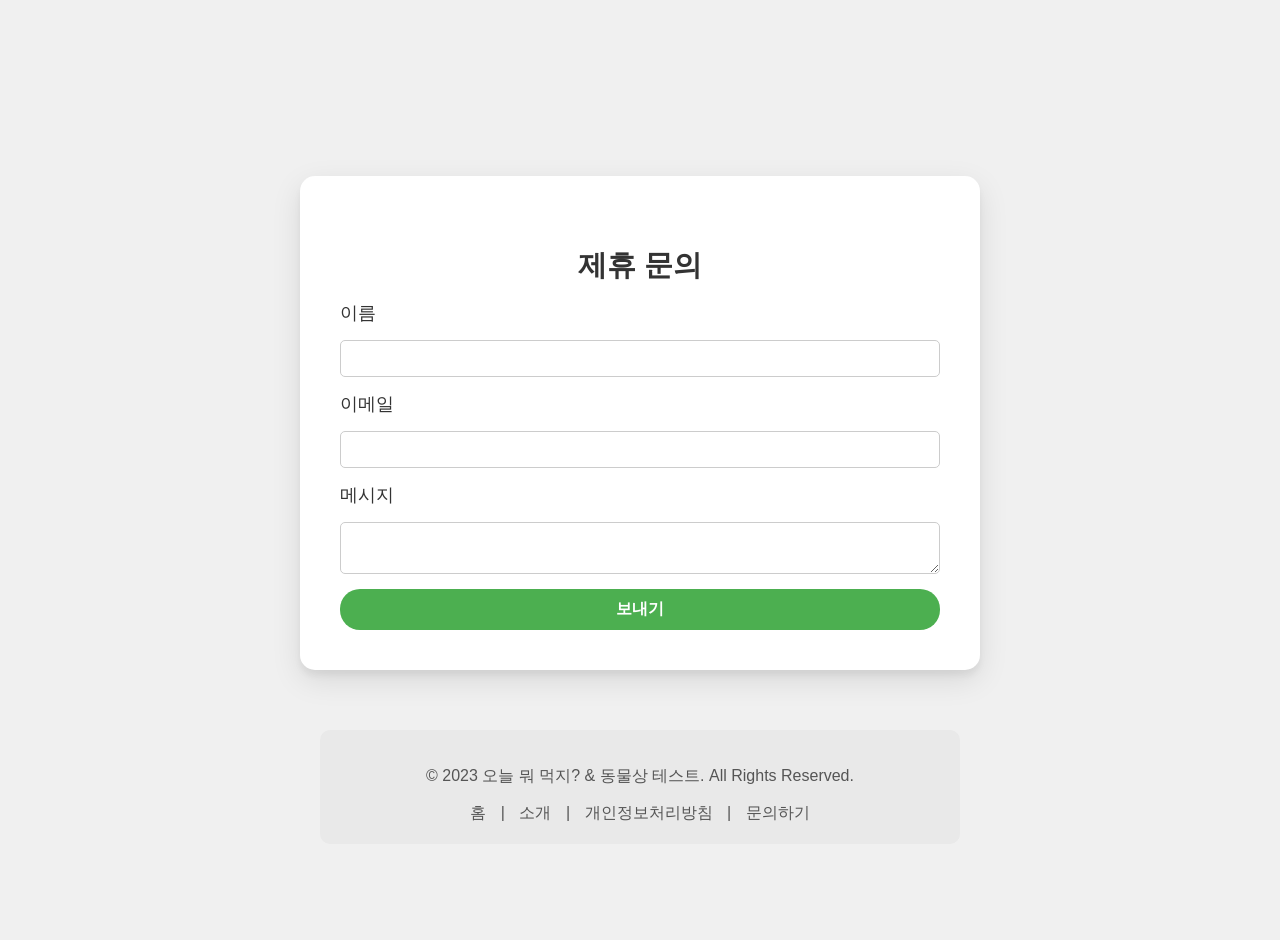
==== contact.html @ d72cf7bf "Restructure site for Adsense optimization" ====
<!DOCTYPE html>
<html lang="ko">
<head>
    <meta charset="UTF-8">
    <meta name="viewport" content="width=device-width, initial-scale=1.0">
    <title>문의하기 - 오늘 뭐 먹지? & 동물상 테스트</title>
    <link rel="stylesheet" href="style.css">
</head>
<body>
    <div class="container" id="contact-form">
        <h2 data-ko="제휴 문의" data-en="Partnership Inquiry">제휴 문의</h2>
        <form action="https://formspree.io/f/mqeypzgw" method="POST">
            <label for="name" data-ko="이름" data-en="Name">이름</label>
            <input type="text" id="name" name="name" required>

            <label for="email" data-ko="이메일" data-en="Email">이메일</label>
            <input type="email" id="email" name="email" required>

            <label for="message" data-ko="메시지" data-en="Message">메시지</label>
            <textarea id="message" name="message" required></textarea>

            <button type="submit" data-ko="보내기" data-en="Send">보내기</button>
        </form>
    </div>

    <footer>
        <p>&copy; 2023 오늘 뭐 먹지? & 동물상 테스트. All Rights Reserved.</p>
        <nav>
            <a href="index.html">홈</a> |
            <a href="about.html">소개</a> |
            <a href="privacy.html">개인정보처리방침</a> |
            <a href="contact.html">문의하기</a>
        </nav>
    </footer>

    <script src="main.js"></script>
</body>
</html>
---- style.css ----
:root {
    --main-bg-color: #f0f0f0;
    --text-color: #333333;
    --button-bg-color: #4CAF50;
    --button-text-color: white;
    --button-hover-bg-color: #45a049;
    --glow-color: rgba(76, 175, 80, 0.7);
    --container-bg-color: #ffffff;
    --suggestion-box-bg-color: #ffffff;
    --suggestion-box-text-color: #333333;
    --footer-bg-color: #e9e9e9;
    --footer-text-color: #555555;
}

body {
    font-family: 'Helvetica Neue', sans-serif;
    display: flex;
    flex-direction: column;
    justify-content: center;
    align-items: center;
    min-height: 100vh;
    margin: 0;
    padding: 20px;
    background-color: var(--main-bg-color);
    gap: 20px;
    position: relative;
    color: var(--text-color);
}

.top-right-buttons {
    position: absolute;
    top: 20px;
    right: 20px;
    display: flex;
    gap: 10px;
}

.container {
    text-align: center;
    background: var(--container-bg-color);
    padding: 40px;
    border-radius: 15px;
    box-shadow: 0 10px 30px rgba(0,0,0,0.1), 0 6px 6px rgba(0,0,0,0.05);
    width: 100%;
    max-width: 600px;
    margin-top: 80px; /* Adjust for top buttons */
}

.container h1 {
    font-size: 2.5rem;
    color: var(--text-color);
    margin-bottom: 20px;
}

.container p {
    font-size: 1.1rem;
    line-height: 1.6;
    margin-bottom: 30px;
}

/* Styles for about and privacy pages */
.container ul {
    text-align: left;
    list-style-position: inside;
    margin-bottom: 20px;
}

.container h2 {
    font-size: 1.8rem;
    margin-top: 30px;
    margin-bottom: 15px;
}

.suggestion-box {
    width: 100%;
    height: 120px;
    display: flex;
    justify-content: center;
    align-items: center;
    border-radius: 10px;
    background-color: var(--suggestion-box-bg-color);
    color: var(--suggestion-box-text-color);
    font-size: 2.5rem;
    font-weight: bold;
    margin: 20px 0;
    box-shadow: inset 0 2px 4px rgba(0,0,0,0.06);
}

.suggestion-box.animate {
    animation: spin 0.5s ease-in-out;
}

@keyframes spin {
    0% { transform: rotateY(0deg); }
    100% { transform: rotateY(360deg); }
}

#label-container {
    margin: 20px 0;
    font-size: 1.5rem;
    font-weight: bold;
}

.custom-file-upload {
    display: inline-block;
    padding: 15px 30px;
    cursor: pointer;
    background-color: var(--button-bg-color);
    color: var(--button-text-color);
    border-radius: 50px;
    font-size: 1.2rem;
    font-weight: bold;
    transition: background-color 0.3s, box-shadow 0.3s, transform 0.2s;
    box-shadow: 0 4px 15px rgba(0,0,0,0.2);
}

.custom-file-upload:hover {
    background-color: var(--button-hover-bg-color);
    box-shadow: 0 0 20px 5px var(--glow-color);
    transform: translateY(-2px);
}

button, input[type="submit"] {
    background-color: var(--button-bg-color);
    color: var(--button-text-color);
    border: none;
    padding: 10px 20px;
    font-size: 1rem;
    font-weight: bold;
    border-radius: 20px;
    cursor: pointer;
    transition: background-color 0.3s, box-shadow 0.3s, transform 0.2s;
}

button:hover, input[type="submit"]:hover {
    background-color: var(--button-hover-bg-color);
    transform: translateY(-1px);
}

#generate-dinner-btn, #predict-button {
    padding: 15px 30px;
    font-size: 1.2rem;
    border-radius: 50px;
    box-shadow: 0 4px 15px rgba(0,0,0,0.2);
    margin-top: 20px;
}

/* Contact Form */
#contact-form form {
    display: flex;
    flex-direction: column;
    gap: 15px;
}

#contact-form label {
    font-size: 1.1rem;
    text-align: left;
}

#contact-form input, #contact-form textarea {
    padding: 10px;
    border-radius: 5px;
    border: 1px solid #ccc;
    width: 100%;
    box-sizing: border-box;
}

/* Footer */
footer {
    width: 100%;
    max-width: 600px;
    text-align: center;
    padding: 20px;
    margin-top: 40px;
    background-color: var(--footer-bg-color);
    border-radius: 10px;
    color: var(--footer-text-color);
}

footer nav a {
    color: var(--footer-text-color);
    text-decoration: none;
    margin: 0 10px;
    transition: color 0.3s;
}

footer nav a:hover {
    color: var(--text-color);
}

/* Dark Mode */
body.dark-mode {
    --main-bg-color: #121212;
    --text-color: #ffffff;
    --button-bg-color: #bb86fc;
    --button-text-color: #000000;
    --button-hover-bg-color: #a063f0;
    --glow-color: rgba(187, 134, 252, 0.7);
    --container-bg-color: #1e1e1e;
    --suggestion-box-bg-color: #2a2a2a;
    --suggestion-box-text-color: #ffffff;
    --footer-bg-color: #1e1e1e;
    --footer-text-color: #aaaaaa;
}

/* Responsive Design */
@media (max-width: 600px) {
    .top-right-buttons {
        position: static;
        margin-bottom: 20px;
        justify-content: center;
    }
    .container {
        padding: 20px;
        margin-top: 20px;
    }
    h1 {
        font-size: 2rem;
    }
}
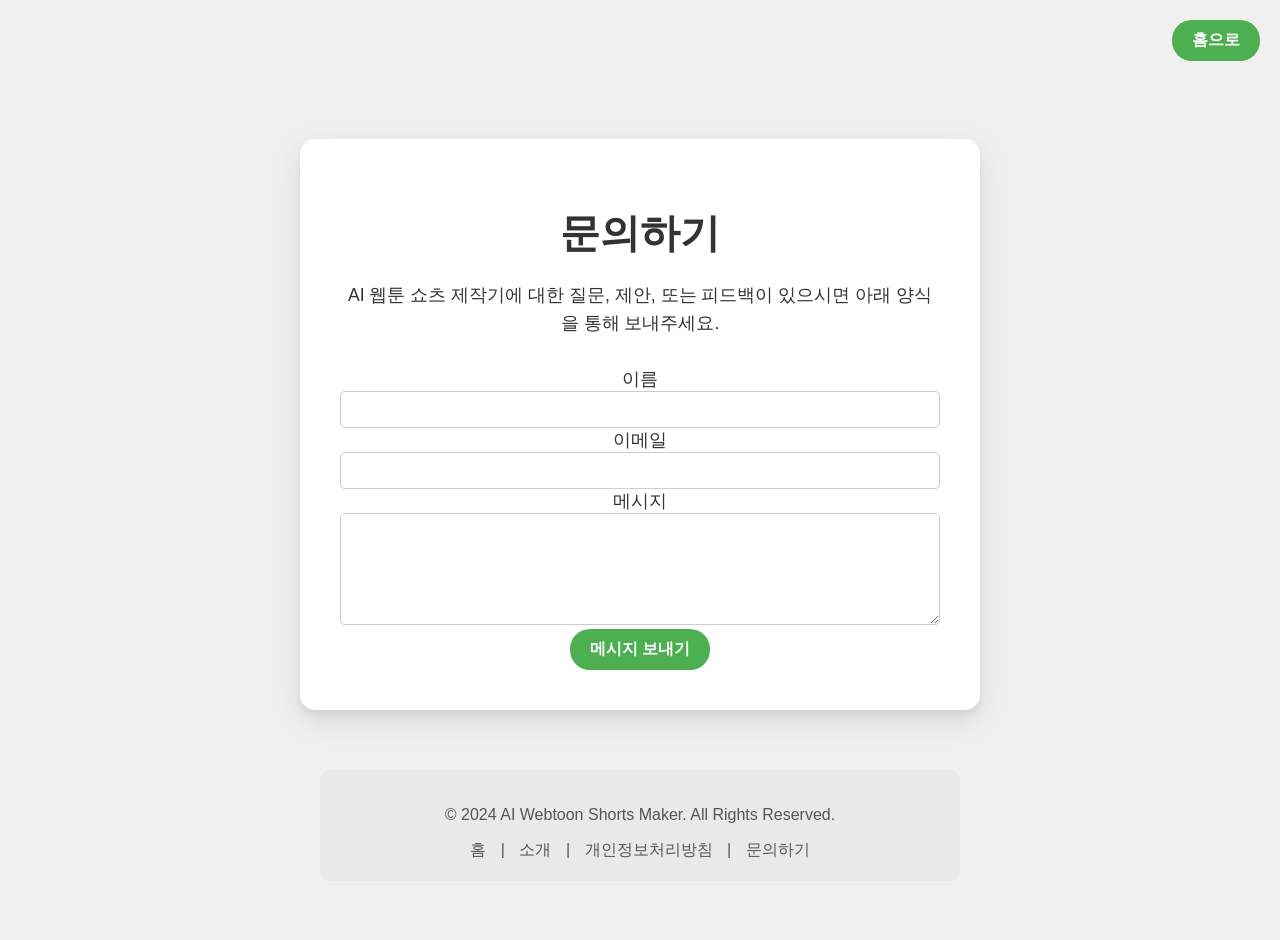
==== commit a6cc9e73: "fix: Enhance script robustness and update footer" ====
--- a/contact.html
+++ b/contact.html
@@ -3,28 +3,39 @@
 <head>
     <meta charset="UTF-8">
     <meta name="viewport" content="width=device-width, initial-scale=1.0">
-    <title>문의하기 - 오늘 뭐 먹지? & 동물상 테스트</title>
+    <title>문의하기 - AI 웹툰 쇼츠 제작기</title>
+    <meta name="description" content="AI 웹툰 쇼츠 제작기에 대해 궁금한 점이 있으신가요? 언제든지 문의해주세요.">
     <link rel="stylesheet" href="style.css">
 </head>
 <body>
-    <div class="container" id="contact-form">
-        <h2 data-ko="제휴 문의" data-en="Partnership Inquiry">제휴 문의</h2>
-        <form action="https://formspree.io/f/mqeypzgw" method="POST">
-            <label for="name" data-ko="이름" data-en="Name">이름</label>
-            <input type="text" id="name" name="name" required>
+    <div class="top-right-buttons">
+        <a href="index.html" class="button-link">홈으로</a>
+    </div>
 
-            <label for="email" data-ko="이메일" data-en="Email">이메일</label>
-            <input type="email" id="email" name="email" required>
+    <div class="container">
+        <h1>문의하기</h1>
+        <p>AI 웹툰 쇼츠 제작기에 대한 질문, 제안, 또는 피드백이 있으시면 아래 양식을 통해 보내주세요.</p>
 
-            <label for="message" data-ko="메시지" data-en="Message">메시지</label>
-            <textarea id="message" name="message" required></textarea>
-
-            <button type="submit" data-ko="보내기" data-en="Send">보내기</button>
+        <form id="contact-form" class="contact-form">
+            <div class="form-group">
+                <label for="name">이름</label>
+                <input type="text" id="name" name="name" required>
+            </div>
+            <div class="form-group">
+                <label for="email">이메일</label>
+                <input type="email" id="email" name="email" required>
+            </div>
+            <div class="form-group">
+                <label for="message">메시지</label>
+                <textarea id="message" name="message" rows="6" required></textarea>
+            </div>
+            <button type="submit" id="submit-btn">메시지 보내기</button>
         </form>
+        <div id="form-status"></div>
     </div>
 
     <footer>
-        <p>&copy; 2023 오늘 뭐 먹지? & 동물상 테스트. All Rights Reserved.</p>
+        <p>&copy; 2024 AI Webtoon Shorts Maker. All Rights Reserved.</p>
         <nav>
             <a href="index.html">홈</a> |
             <a href="about.html">소개</a> |
@@ -35,4 +46,4 @@
 
     <script src="main.js"></script>
 </body>
-</html>+</html>
--- a/style.css
+++ b/style.css
@@ -132,18 +132,42 @@
     transition: background-color 0.3s, box-shadow 0.3s, transform 0.2s;
 }
 
+.button-link {
+    display: inline-block;
+    background-color: var(--button-bg-color);
+    color: var(--button-text-color);
+    padding: 10px 20px;
+    font-size: 1rem;
+    font-weight: bold;
+    border-radius: 20px;
+    text-decoration: none;
+    transition: background-color 0.3s, transform 0.2s;
+}
+
+.button-link:hover {
+    background-color: var(--button-hover-bg-color);
+    transform: translateY(-1px);
+}
+
+
 button:hover, input[type="submit"]:hover {
     background-color: var(--button-hover-bg-color);
     transform: translateY(-1px);
 }
 
-#generate-dinner-btn, #predict-button {
+#generate-dinner-btn, #predict-button, #create-shorts-btn {
     padding: 15px 30px;
     font-size: 1.2rem;
     border-radius: 50px;
     box-shadow: 0 4px 15px rgba(0,0,0,0.2);
     margin-top: 20px;
 }
+
+#create-shorts-btn {
+    margin-top: 0;
+    white-space: nowrap;
+}
+
 
 /* Contact Form */
 #contact-form form {
@@ -164,6 +188,43 @@
     width: 100%;
     box-sizing: border-box;
 }
+
+/* Webtoon Shorts Creator */
+.webtoon-form {
+    display: flex;
+    gap: 10px;
+    align-items: center;
+    margin-bottom: 20px;
+}
+
+#webtoon-url {
+    flex-grow: 1;
+    padding: 15px;
+    border: 1px solid #ccc;
+    border-radius: 50px;
+    font-size: 1rem;
+}
+
+#webtoon-status {
+    height: 200px;
+    overflow-y: auto;
+    background-color: #f7f7f7;
+    border: 1px solid #e0e0e0;
+    padding: 15px;
+    border-radius: 8px;
+    font-family: 'Courier New', Courier, monospace;
+    font-size: 0.9rem;
+    line-height: 1.5;
+    color: #333;
+    text-align: left;
+}
+
+#webtoon-status p {
+    margin: 0 0 8px 0;
+    font-size: 0.9rem;
+    line-height: 1.5;
+}
+
 
 /* Footer */
 footer {
@@ -203,12 +264,31 @@
     --footer-text-color: #aaaaaa;
 }
 
+body.dark-mode .webtoon-form input {
+    background-color: #2a2a2a;
+    border-color: #444;
+    color: #fff;
+}
+
+body.dark-mode #webtoon-status {
+    background-color: #2a2a2a;
+    border-color: #444;
+    color: #ddd;
+}
+
+body.dark-mode .button-link {
+    background-color: var(--button-bg-color);
+    color: var(--button-text-color);
+}
+
+
 /* Responsive Design */
 @media (max-width: 600px) {
     .top-right-buttons {
         position: static;
         margin-bottom: 20px;
         justify-content: center;
+        flex-wrap: wrap;
     }
     .container {
         padding: 20px;
@@ -217,4 +297,11 @@
     h1 {
         font-size: 2rem;
     }
+    .webtoon-form {
+        flex-direction: column;
+    }
+    #create-shorts-btn {
+        margin-top: 10px;
+    }
+
 }
